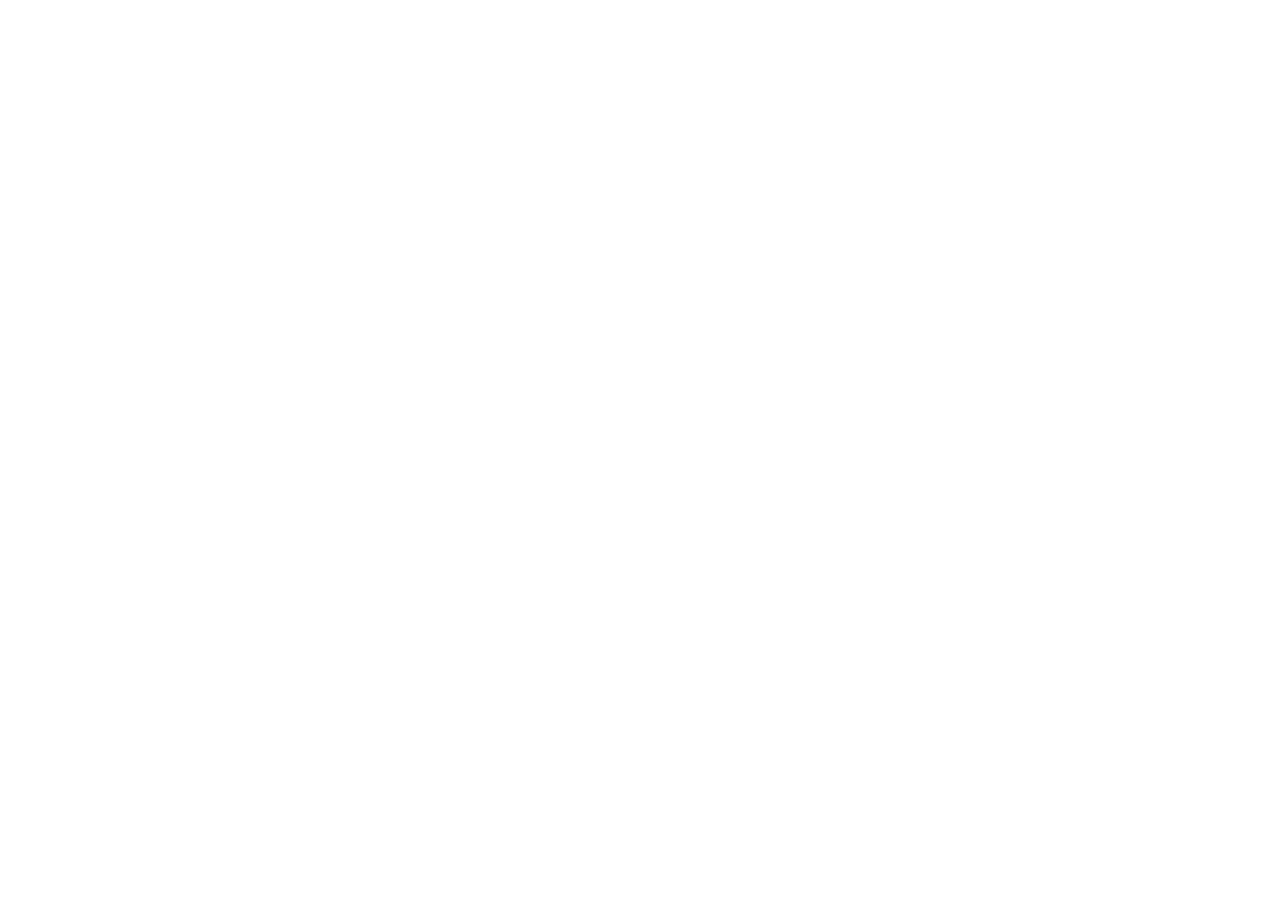
==== Mission-01/index.html @ 003f2e6d "과제파일 세팅" ====
<!-- HTML 작성 -->
<!DOCTYPE html>
<html lang="ko">
<head>
    <meta charset="UTF-8">
    <meta http-equiv="X-UA-Compatible" content="IE=edge">
    <meta name="viewport" content="width=device-width, initial-scale=1.0">
    <link rel="stylesheet" href="./stylesheets/common/base.css">
    <link rel="stylesheet" href="./stylesheets/common/discovery.css">
    <title>오늘의 발견</title>
   
</head>
<body>
    
</body>
</html>
---- Mission-01/stylesheets/common/base.css ----
/* Base 스타일 작성 */
* {
    box-sizing: border-box;
}
---- Mission-01/stylesheets/common/discovery.css ----
/* 오늘의 발견 */
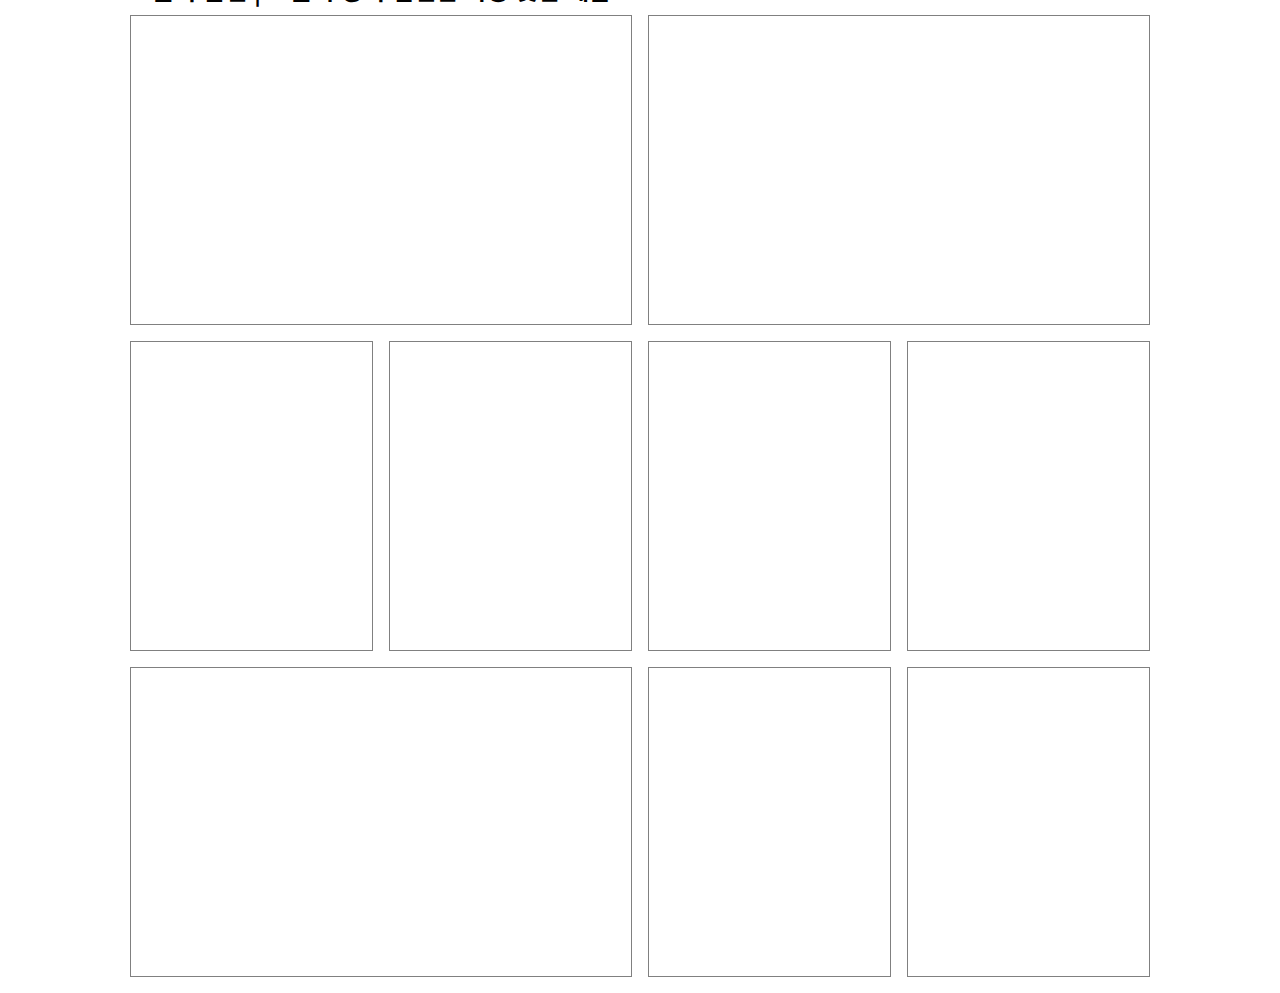
==== commit 617b3301: "1차 뼈대 파비콘, 뷰포트 설정.. 질문해보자" ====
--- a/Mission-01/index.html
+++ b/Mission-01/index.html
@@ -1,16 +1,54 @@
 <!-- HTML 작성 -->
 <!DOCTYPE html>
 <html lang="ko">
-<head>
-    <meta charset="UTF-8">
-    <meta http-equiv="X-UA-Compatible" content="IE=edge">
-    <meta name="viewport" content="width=device-width, initial-scale=1.0">
-    <link rel="stylesheet" href="./stylesheets/common/base.css">
-    <link rel="stylesheet" href="./stylesheets/common/discovery.css">
+  <head>
+    <meta charset="UTF-8" />
+    <meta http-equiv="X-UA-Compatible" content="IE=edge" />
+    <meta name="viewport" content="width=device-width, initial-scale=1.0" />
+    <link rel="stylesheet" href="./stylesheets/main.css" />
+    <link rel="stylesheet" href="./stylesheets/common/base.css" />
+    <link rel="stylesheet" href="./stylesheets/pages/discovery.css" />
+    <link rel="icon" href="./assets/favicon/favicon.ico" />
     <title>오늘의 발견</title>
-   
-</head>
-<body>
-    
-</body>
-</html>+  </head>
+
+  <body>
+    <div class="wrap">
+      <div class="layout">
+        <!-- Header -->
+        <header class="header">
+          <h1 class="logo">
+            <a href="https://www.coupang.com/" title="coupang-내가 잘사는 이유">
+              <img src="assets/logo/logo.png" alt="coupang-logo" />
+            </a>
+          </h1>
+        </header>
+        <!-- main -->
+        <main class="main">
+          <!-- discovery -->
+          <section class="discovery">
+            <div class="d-title">
+              <h2>
+                오늘의 발견
+                <span aria-hidden="true">|</span>
+                <span>오늘 쿠팡이 엄선한 가장 핫한 제품</span>
+              </h2>
+            </div>
+
+            <ul class="discovery-wrap">
+              <li class="d-list-item wide"></li>
+              <li class="d-list-item wide"></li>
+              <li class="d-list-item"></li>
+              <li class="d-list-item"></li>
+              <li class="d-list-item"></li>
+              <li class="d-list-item"></li>
+              <li class="d-list-item wide"></li>
+              <li class="d-list-item"></li>
+              <li class="d-list-item"></li>
+            </ul>
+          </section>
+        </main>
+      </div>
+    </div>
+  </body>
+</html>
--- a/Mission-01/stylesheets/main.css
+++ b/Mission-01/stylesheets/main.css
@@ -0,0 +1,6 @@
+/* 공통 스타일 */
+@import url("./common/theme.css");
+@import url("./common/base.css");
+
+/* 페이지별 스타일 */
+@import url("./pages/discovery.css");--- a/Mission-01/stylesheets/common/base.css
+++ b/Mission-01/stylesheets/common/base.css
@@ -1,4 +1,80 @@
 /* Base 스타일 작성 */
+
+/*Noto Sans KR 폰트*/
+@import url("https://fonts.googleapis.com/css2?family=Noto+Sans+KR:wght@100;300;400;500;700;900&display=swap");
+
 * {
-    box-sizing: border-box;
-}+  box-sizing: border-box;
+  font-family: "Noto Sans KR", sans-serif;
+  margin: 0;
+  padding: 0;
+}
+
+li {
+  list-style: none;
+}
+
+body {
+}
+
+.wrap {
+  position: relative;
+  top: 0;
+  left: 0;
+  height: 100vh;
+}
+
+.layout {
+  position: absolute;
+  top: 50%;
+  left: 50%;
+  transform: translate(-50%, -50%);
+  width: 1020px;
+  /* border: 1px solid red; */
+}
+
+/* header */
+.header {
+}
+
+/* main */
+
+/* section discovery */
+.discovery {
+}
+/* title */
+
+.discovery .d-title {
+  margin-bottom: 8px;
+}
+.discovery .d-title h2 {
+}
+.discovery .d-title h2 span {
+}
+
+.discovery .discovery-wrap {
+  overflow: hidden;
+  /* border: 2px solid black; */
+}
+
+.discovery .discovery-wrap li {
+  float: left;
+
+  margin: 0 16px 16px 0;
+  /* margin-bottom: 16px; */
+
+  /* margin-right: 16px; */
+  border: 1px solid gray;
+  width: 243px;
+  height: 310px;
+}
+
+.discovery .discovery-wrap li:nth-child(2),
+.discovery .discovery-wrap li:nth-child(6),
+.discovery .discovery-wrap li:nth-child(9) {
+  margin-right: 0;
+}
+
+.discovery .discovery-wrap li.wide {
+  width: 502px;
+}
--- a/Mission-01/stylesheets/pages/discovery.css
+++ b/Mission-01/stylesheets/pages/discovery.css
@@ -0,0 +1,2 @@
+/* CSS 작성 */
+/* 오늘의발견 */
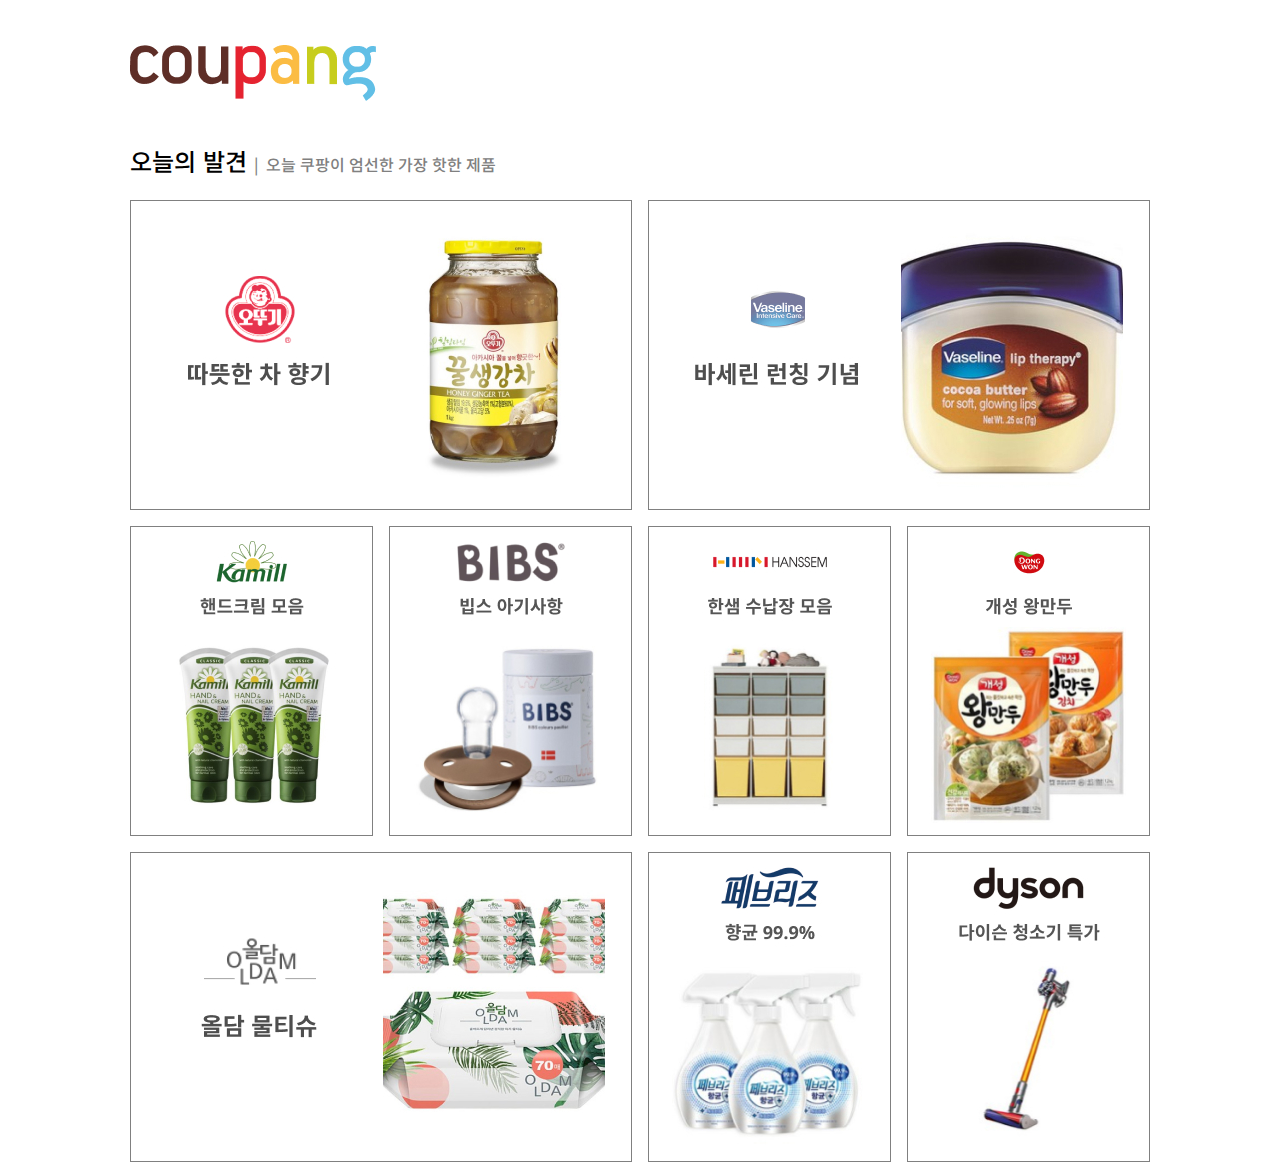
==== commit a0b68c9e: "1.1 저장" ====
--- a/Mission-01/index.html
+++ b/Mission-01/index.html
@@ -36,15 +36,33 @@
             </div>
 
             <ul class="discovery-wrap">
-              <li class="d-list-item wide"></li>
-              <li class="d-list-item wide"></li>
-              <li class="d-list-item"></li>
-              <li class="d-list-item"></li>
-              <li class="d-list-item"></li>
-              <li class="d-list-item"></li>
-              <li class="d-list-item wide"></li>
-              <li class="d-list-item"></li>
-              <li class="d-list-item"></li>
+              <li class="d-list-item wide">
+                <a href="/"><img src="./assets/discovery/honeytea.jpg" alt="꿀차"/></a>
+              </li>
+              <li class="d-list-item wide">
+                 <a href="/"><img src="./assets/discovery/vaseline.jpg" alt="바세린"/></a>
+              </li>
+              <li class="d-list-item">
+                <a href="/"><img src="./assets/discovery/handcream.jpg" alt="핸드크림"/></a>
+              </li>
+              <li class="d-list-item">
+                <a href="/"><img src="./assets/discovery/bibs.jpg" alt="빕스"/></a>
+              </li>
+              <li class="d-list-item">
+                <a href="/"><img src="./assets/discovery/hanssem.jpg" alt="수납장"/></a>
+              </li>
+              <li class="d-list-item">
+                <a href="/"><img src="./assets/discovery/dumpling.jpg" alt="만두"/></a>
+              </li>
+              <li class="d-list-item wide">
+                <a href="/"><img src="./assets/discovery/wettissue.jpg" alt="물티슈"/></a>
+              </li>
+              <li class="d-list-item">
+                <a href="/"><img src="./assets/discovery/febreze.jpg" alt="페브리즈"/></a>
+              </li>
+              <li class="d-list-item">
+                <a href="/"><img src="./assets/discovery/dyson.jpg" alt="다이슨"/></a>
+              </li>
             </ul>
           </section>
         </main>
--- a/Mission-01/stylesheets/common/base.css
+++ b/Mission-01/stylesheets/common/base.css
@@ -10,71 +10,13 @@
   padding: 0;
 }
 
+a {
+  display: block;
+}
+
 li {
   list-style: none;
 }
 
 body {
 }
-
-.wrap {
-  position: relative;
-  top: 0;
-  left: 0;
-  height: 100vh;
-}
-
-.layout {
-  position: absolute;
-  top: 50%;
-  left: 50%;
-  transform: translate(-50%, -50%);
-  width: 1020px;
-  /* border: 1px solid red; */
-}
-
-/* header */
-.header {
-}
-
-/* main */
-
-/* section discovery */
-.discovery {
-}
-/* title */
-
-.discovery .d-title {
-  margin-bottom: 8px;
-}
-.discovery .d-title h2 {
-}
-.discovery .d-title h2 span {
-}
-
-.discovery .discovery-wrap {
-  overflow: hidden;
-  /* border: 2px solid black; */
-}
-
-.discovery .discovery-wrap li {
-  float: left;
-
-  margin: 0 16px 16px 0;
-  /* margin-bottom: 16px; */
-
-  /* margin-right: 16px; */
-  border: 1px solid gray;
-  width: 243px;
-  height: 310px;
-}
-
-.discovery .discovery-wrap li:nth-child(2),
-.discovery .discovery-wrap li:nth-child(6),
-.discovery .discovery-wrap li:nth-child(9) {
-  margin-right: 0;
-}
-
-.discovery .discovery-wrap li.wide {
-  width: 502px;
-}
--- a/Mission-01/stylesheets/pages/discovery.css
+++ b/Mission-01/stylesheets/pages/discovery.css
@@ -1,2 +1,99 @@
 /* CSS 작성 */
 /* 오늘의발견 */
+
+.wrap {
+    position: relative;
+    top: 0;
+    left: 0;
+    height: 100vh;
+  }
+  
+  .layout {
+    position: absolute;
+    top: 50%;
+    left: 50%;
+    transform: translate(-50%, -50%);
+    width: 1020px;
+    max-height: 90vh;
+    /* border: 1px solid red; */
+  }
+  
+  /* header */
+  .header {
+    margin-bottom: 48px;
+  }
+  
+  .logo a {
+      height: 56px;
+  }
+  /* main */
+  
+  /* section discovery */
+  .discovery {
+  }
+  /* title */
+  
+  .discovery .d-title {
+      margin-bottom: 24px;
+  }
+  .discovery .d-title h2 {
+    font-weight: 500;
+    font-size: 24px;
+    line-height: 1;
+    vertical-align: middle;
+  
+  }
+  .discovery .d-title h2 span {
+    display: inline-block;
+    font-size: 16px;
+    color: gray;
+    line-height: 24px;
+  }
+  
+  .discovery .discovery-wrap {
+    overflow: hidden;
+    /* border: 2px solid black; */
+  }
+  
+  .discovery .discovery-wrap li {
+    float: left;
+  
+    margin: 0 16px 16px 0;
+    /* margin-bottom: 16px; */
+  
+    /* margin-right: 16px; */
+    border: 1px solid gray;
+    width: 243px;
+    height: 310px;
+  }
+  
+  .discovery .discovery-wrap li:hover {
+    border-color: blue;
+  }
+  
+  .discovery .discovery-wrap li:nth-child(2),
+  .discovery .discovery-wrap li:nth-child(6),
+  .discovery .discovery-wrap li:nth-child(9) {
+    margin-right: 0;
+  }
+  
+  .discovery .discovery-wrap li:nth-child(7),
+  .discovery .discovery-wrap li:nth-child(8),
+  .discovery .discovery-wrap li:nth-child(9) {
+    margin-bottom: 0;
+  }
+  
+  .discovery .discovery-wrap li.wide {
+    width: 502px;
+  }
+  
+  .discovery .discovery-wrap li a {
+  }
+  .discovery .discovery-wrap li a img {
+    padding: 14px 22px 14px 21px;
+  }
+  
+  .discovery .discovery-wrap li.wide a img {
+    padding: 20px 28px;
+  }
+  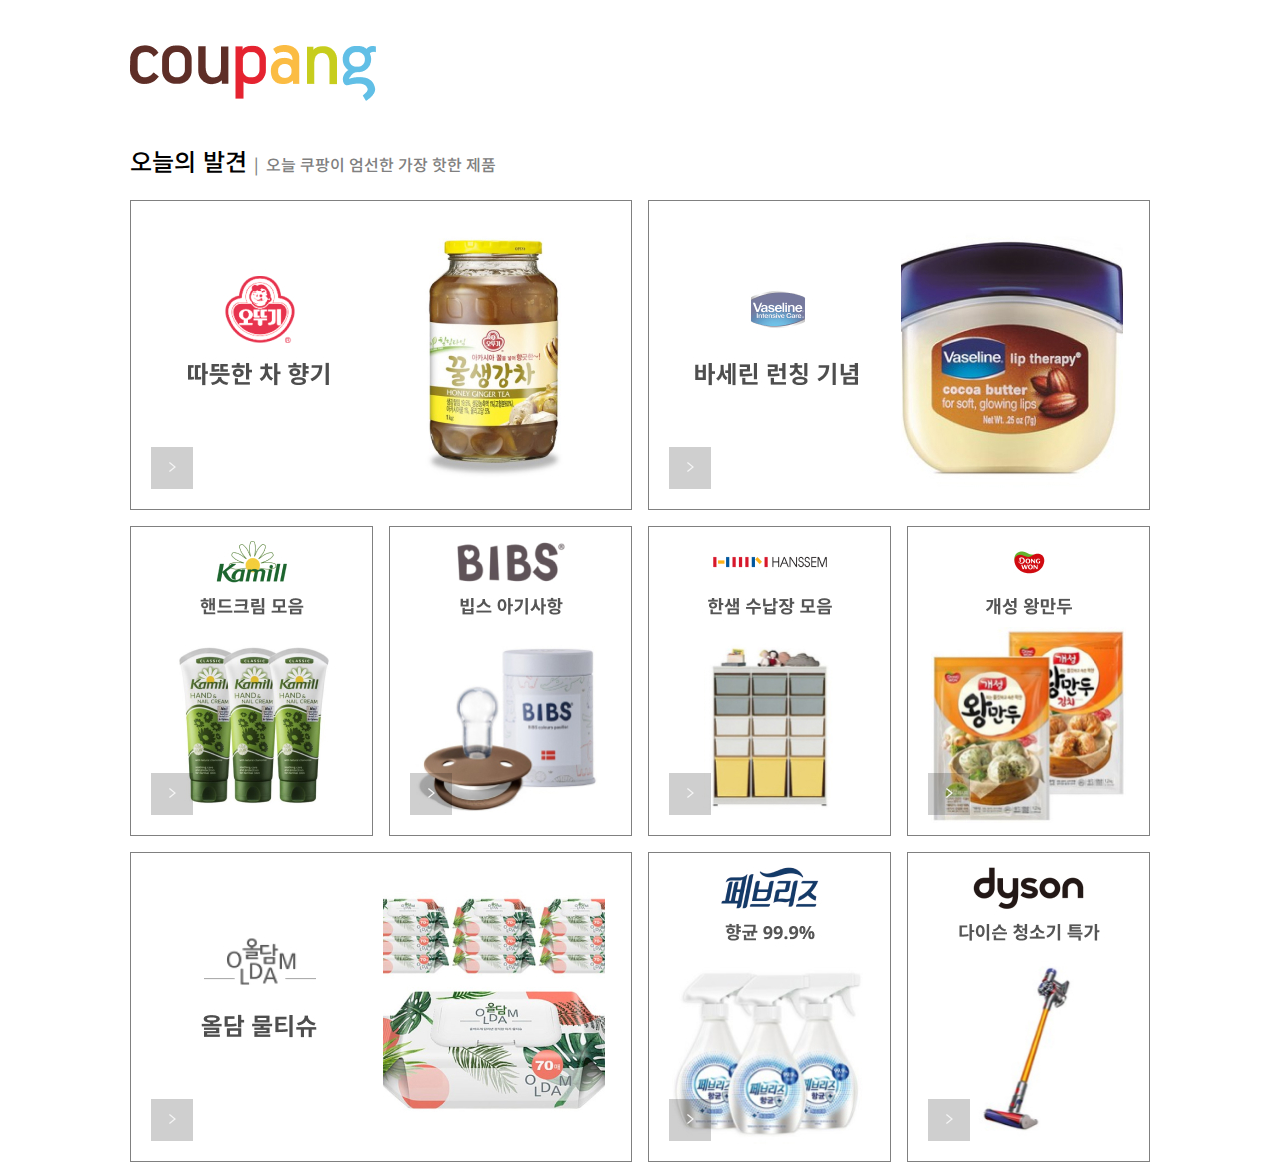
==== commit 20316071: "테스트파일 추가+ 기타수정 레이아웃 감싸는 랩 지워버림" ====
--- a/Mission-01/index.html
+++ b/Mission-01/index.html
@@ -5,15 +5,21 @@
     <meta charset="UTF-8" />
     <meta http-equiv="X-UA-Compatible" content="IE=edge" />
     <meta name="viewport" content="width=device-width, initial-scale=1.0" />
+   
+    <link rel="preconnect" href="https://fonts.googleapis.com"/>
+    <link rel="preconnect" href="https://fonts.gstatic.com" crossorigin/>
+    <link href="https://fonts.googleapis.com/css2?family=Noto+Sans+KR:wght@100;300;400;500;700;900&display=swap" rel="stylesheet" />
+   
     <link rel="stylesheet" href="./stylesheets/main.css" />
     <link rel="stylesheet" href="./stylesheets/common/base.css" />
     <link rel="stylesheet" href="./stylesheets/pages/discovery.css" />
+    
     <link rel="icon" href="./assets/favicon/favicon.ico" />
+   
     <title>오늘의 발견</title>
   </head>
 
   <body>
-    <div class="wrap">
       <div class="layout">
         <!-- Header -->
         <header class="header">
@@ -67,6 +73,5 @@
           </section>
         </main>
       </div>
-    </div>
   </body>
 </html>
--- a/Mission-01/stylesheets/common/base.css
+++ b/Mission-01/stylesheets/common/base.css
@@ -1,7 +1,7 @@
 /* Base 스타일 작성 */
 
 /*Noto Sans KR 폰트*/
-@import url("https://fonts.googleapis.com/css2?family=Noto+Sans+KR:wght@100;300;400;500;700;900&display=swap");
+/* @import url("https://fonts.googleapis.com/css2?family=Noto+Sans+KR:wght@100;300;400;500;700;900&display=swap"); */
 
 * {
   box-sizing: border-box;
@@ -17,6 +17,3 @@
 li {
   list-style: none;
 }
-
-body {
-}
--- a/Mission-01/stylesheets/pages/discovery.css
+++ b/Mission-01/stylesheets/pages/discovery.css
@@ -1,99 +1,128 @@
 /* CSS 작성 */
 /* 오늘의발견 */
 
-.wrap {
-    position: relative;
-    top: 0;
-    left: 0;
-    height: 100vh;
-  }
-  
-  .layout {
-    position: absolute;
-    top: 50%;
-    left: 50%;
-    transform: translate(-50%, -50%);
-    width: 1020px;
-    max-height: 90vh;
-    /* border: 1px solid red; */
-  }
-  
-  /* header */
-  .header {
-    margin-bottom: 48px;
-  }
-  
-  .logo a {
-      height: 56px;
-  }
-  /* main */
-  
-  /* section discovery */
-  .discovery {
-  }
-  /* title */
-  
-  .discovery .d-title {
-      margin-bottom: 24px;
-  }
-  .discovery .d-title h2 {
-    font-weight: 500;
-    font-size: 24px;
-    line-height: 1;
-    vertical-align: middle;
-  
-  }
-  .discovery .d-title h2 span {
-    display: inline-block;
-    font-size: 16px;
-    color: gray;
-    line-height: 24px;
-  }
-  
-  .discovery .discovery-wrap {
-    overflow: hidden;
-    /* border: 2px solid black; */
-  }
-  
-  .discovery .discovery-wrap li {
-    float: left;
-  
-    margin: 0 16px 16px 0;
-    /* margin-bottom: 16px; */
-  
-    /* margin-right: 16px; */
-    border: 1px solid gray;
-    width: 243px;
-    height: 310px;
-  }
-  
-  .discovery .discovery-wrap li:hover {
-    border-color: blue;
-  }
-  
-  .discovery .discovery-wrap li:nth-child(2),
-  .discovery .discovery-wrap li:nth-child(6),
-  .discovery .discovery-wrap li:nth-child(9) {
-    margin-right: 0;
-  }
-  
-  .discovery .discovery-wrap li:nth-child(7),
-  .discovery .discovery-wrap li:nth-child(8),
-  .discovery .discovery-wrap li:nth-child(9) {
-    margin-bottom: 0;
-  }
-  
-  .discovery .discovery-wrap li.wide {
-    width: 502px;
-  }
-  
-  .discovery .discovery-wrap li a {
-  }
-  .discovery .discovery-wrap li a img {
-    padding: 14px 22px 14px 21px;
-  }
-  
-  .discovery .discovery-wrap li.wide a img {
-    padding: 20px 28px;
-  }
-  +body {
+  position: relative;
+  top: 0;
+  left: 0;
+  height: 100vh;
+}
+
+.layout {
+  position: absolute;
+  top: 50%;
+  left: 50%;
+  transform: translate(-50%, -50%);
+  width: 1020px;
+  max-height: 90vh;
+  /* border: 1px solid red; */
+}
+
+/* header */
+.header {
+  margin-bottom: 48px;
+}
+
+.logo a {
+  height: 56px;
+}
+/* main */
+
+/* section discovery */
+.discovery {
+}
+/* title */
+
+.discovery .d-title {
+  margin-bottom: 24px;
+}
+.discovery .d-title h2 {
+  font-weight: 500;
+  font-size: 24px;
+  line-height: 1;
+  vertical-align: middle;
+}
+.discovery .d-title h2 span {
+  display: inline-block;
+  font-size: 16px;
+  color: gray;
+  line-height: 24px;
+}
+
+.discovery .discovery-wrap {
+  overflow: hidden;
+  /* border: 2px solid black; */
+}
+
+.discovery .discovery-wrap li {
+  position: relative;
+  float: left;
+  margin: 0 16px 16px 0;
+  border: 1px solid gray;
+  width: 243px;
+  height: 310px;
+}
+
+
+
+.discovery .discovery-wrap li a::after {
+  content: url(../../assets/icon/angle-right-square.svg);
+  position: absolute;
+  display: block;
+  left: 20px;
+  bottom: 20px;
+  width: 42px;
+  height: 42px;
+  background-color: #00000030;
+}
+
+.discovery .discovery-wrap li
+
+:hover,
+.discovery .discovery-wrap li a:focus {
+  border-color: blue;
+  transition: 1s;
+
+}
+
+/* .discovery .discovery-wrap li a:focus{
+  border: 2px solid violet;
+}  */
+
+.discovery .discovery-wrap li:hover a::after {
+  content: "구매하기" url(../../assets/icon/angle-right-square.svg);
+  text-align: center;
+  font-size: 14px;
+  display: block;
+  text-decoration: none;
+  /* line-height: 42px; */
+  color:white;
+  width: 112px;
+  background-color: blue;
+}
+
+.discovery .discovery-wrap li:nth-child(2),
+.discovery .discovery-wrap li:nth-child(6),
+.discovery .discovery-wrap li:nth-child(9) {
+  margin-right: 0;
+}
+
+.discovery .discovery-wrap li:nth-child(7),
+.discovery .discovery-wrap li:nth-child(8),
+.discovery .discovery-wrap li:nth-child(9) {
+  margin-bottom: 0;
+}
+
+.discovery .discovery-wrap li.wide {
+  width: 502px;
+}
+
+.discovery .discovery-wrap li a {
+}
+.discovery .discovery-wrap li a img {
+  padding: 14px 22px 14px 21px;
+}
+
+.discovery .discovery-wrap li.wide a img {
+  padding: 20px 28px;
+}
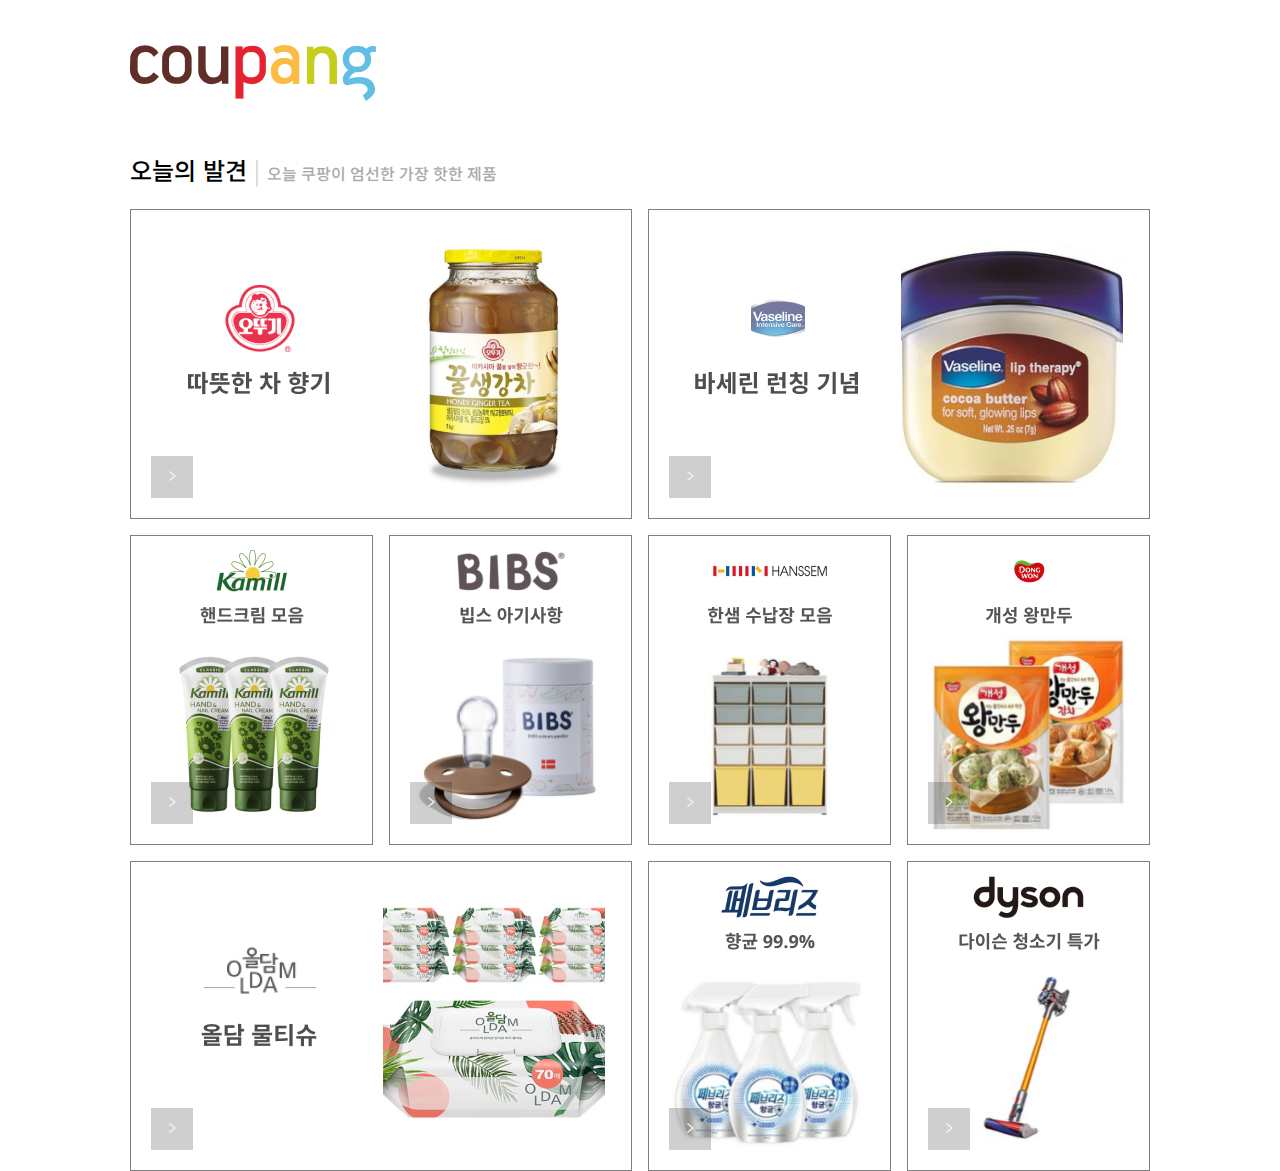
==== commit 5a22cddd: "color 선언 완..." ====
--- a/Mission-01/index.html
+++ b/Mission-01/index.html
@@ -12,6 +12,7 @@
    
     <link rel="stylesheet" href="./stylesheets/main.css" />
     <link rel="stylesheet" href="./stylesheets/common/base.css" />
+    <link rel="stylesheet" href="./stylesheets/common/theme.css"/>
     <link rel="stylesheet" href="./stylesheets/pages/discovery.css" />
     
     <link rel="icon" href="./assets/favicon/favicon.ico" />
@@ -36,8 +37,8 @@
             <div class="d-title">
               <h2>
                 오늘의 발견
-                <span aria-hidden="true">|</span>
-                <span>오늘 쿠팡이 엄선한 가장 핫한 제품</span>
+                <strong aria-hidden="true">|</strong>
+                <em>오늘 쿠팡이 엄선한 가장 핫한 제품</em>
               </h2>
             </div>
 
--- a/Mission-01/stylesheets/common/base.css
+++ b/Mission-01/stylesheets/common/base.css
@@ -9,10 +9,10 @@
   margin: 0;
   padding: 0;
 }
-
+/* 
 a {
   display: block;
-}
+} */
 
 li {
   list-style: none;
--- a/Mission-01/stylesheets/common/theme.css
+++ b/Mission-01/stylesheets/common/theme.css
@@ -0,0 +1,93 @@
+/* Theme 스타일 작성 */
+
+
+:root {
+    /* color */
+
+
+    /* opacity */
+   
+    --color-opacity-20 : #00000033;
+
+
+    /* gray  */
+    --color-gray-100: #f3f3f3;
+    --color-gray-200: #E7E7E7;
+    --color-gray-300: #DCDCDC;
+    --color-gray-400: #D0D0D0;
+    --color-gray-500: #C4C4C4;
+    --color-gray-600: #AAA9A9;
+    --color-gray-700: #767676;
+    --color-gray-800: #4E4E4E;
+    --color-gray-900: #272727;
+
+   /* blue */
+   --color-blue-100: #CCEAFA;
+   --color-blue-200: #65CDE3;
+   --color-blue-300: #61BFE6;
+   --color-blue-400: #33ABE9;
+   --color-blue-500: #0096E4;
+   --color-blue-600: #0074E9;
+   --color-blue-700: #005A89;
+   --color-blue-800: #003C5B;
+   --color-blue-900: #001E2E;
+
+   /* red */
+   --color-red-100: #FAD3D6;
+   --color-red-200: #F5A7AC;
+   --color-red-300: #EF7B83;
+   --color-red-400: #EA4F59;
+   --color-red-500: #E52330;
+   --color-red-600: #B71C26;
+   --color-red-700: #89151D;
+   --color-red-800: #5C0E13;
+   --color-red-900: #2E070A;
+
+   /* yellow */
+   --color-yellow-100: #FEF2D9;
+   --color-yellow-200: #FDE4B4;
+   --color-yellow-300: #FDD78E;
+   --color-yellow-400: #FCC969;
+   --color-yellow-500: #FBBC43;
+   --color-yellow-600: #FF9B05;
+   --color-yellow-700: #977128;
+   --color-yellow-800: #644B1B;
+   --color-yellow-900: #32260D;
+
+   /* green */
+   --color-green-100: #F4F5D2;
+   --color-green-200: #E9EBA5;
+   --color-green-300: #DDE177;
+   --color-green-400: #D2D74A;
+   --color-green-500: #C7CD1D;
+   --color-green-600: #9FA417;
+   --color-green-700: #777B11;
+   --color-green-800: #50520C;
+   --color-green-900: #282906;
+
+    /* brown */
+    --color-brown-100: #DFD5D4;
+    --color-brown-200: #BFABA9;
+    --color-brown-300: #9D7A6D;
+    --color-brown-400: #7E5852;
+    --color-brown-500: #5E2E27;
+    --color-brown-600: #4B251F;
+    --color-brown-700: #381C17;
+    --color-brown-800: #261210;
+    --color-brown-900: #130908;
+ 
+     /* Purple */
+   --color-Purple-100: #DFD8F2;
+   --color-Purple-200: #BEB0E6;
+   --color-Purple-300: #9E89D9;
+   --color-Purple-400: #7D61CD;
+   --color-Purple-500: #5D3AC0;
+   --color-Purple-600: #4A2E9A;
+   --color-Purple-700: #382373;
+   --color-Purple-800: #25174D;
+   --color-Purple-900: #130C26;
+
+
+}
+
+
--- a/Mission-01/stylesheets/pages/discovery.css
+++ b/Mission-01/stylesheets/pages/discovery.css
@@ -31,22 +31,31 @@
 /* section discovery */
 .discovery {
 }
+
 /* title */
 
 .discovery .d-title {
   margin-bottom: 24px;
 }
 .discovery .d-title h2 {
+  vertical-align: middle;
   font-weight: 500;
   font-size: 24px;
-  line-height: 1;
+  line-height: 24px;
   vertical-align: middle;
 }
-.discovery .d-title h2 span {
-  display: inline-block;
+.discovery .d-title h2 strong {
+  font-weight: 100;
+  color:var(--color-gray-600);
+  text-decoration: none;
+}
+
+.discovery .d-title h2 em {
+  font-style: normal;
   font-size: 16px;
-  color: gray;
+  color:var(--color-gray-600);
   line-height: 24px;
+
 }
 
 .discovery .discovery-wrap {
@@ -76,13 +85,10 @@
   background-color: #00000030;
 }
 
-.discovery .discovery-wrap li
-
-:hover,
-.discovery .discovery-wrap li a:focus {
-  border-color: blue;
-  transition: 1s;
-
+.discovery .discovery-wrap li:hover,
+.discovery .discovery-wrap li:focus {
+  border-color: var(--color-blue-600);
+  transition: 0.5s;
 }
 
 /* .discovery .discovery-wrap li a:focus{
@@ -98,7 +104,7 @@
   /* line-height: 42px; */
   color:white;
   width: 112px;
-  background-color: blue;
+  background-color: var(--color-blue-600);
 }
 
 .discovery .discovery-wrap li:nth-child(2),
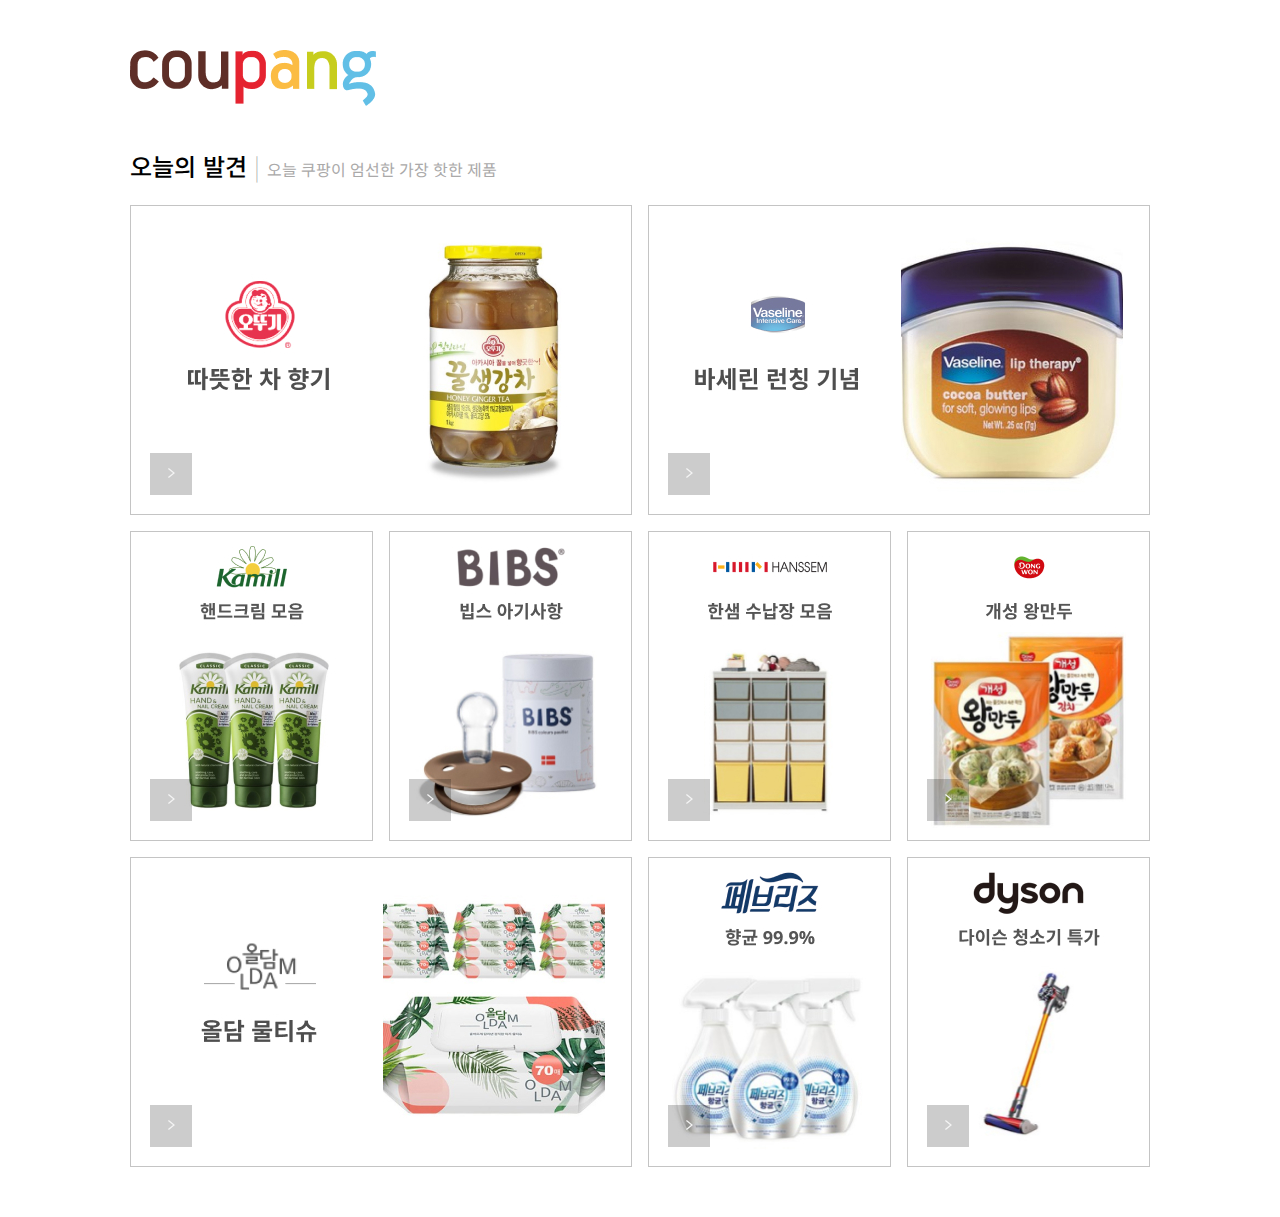
==== commit 7a93a314: "미션1완성" ====
--- a/Mission-01/index.html
+++ b/Mission-01/index.html
@@ -5,7 +5,10 @@
     <meta charset="UTF-8" />
     <meta http-equiv="X-UA-Compatible" content="IE=edge" />
     <meta name="viewport" content="width=device-width, initial-scale=1.0" />
-   
+    <title>오늘의 발견</title>
+
+    <link rel="icon" href="./assets/favicon/favicon.ico" />
+
     <link rel="preconnect" href="https://fonts.googleapis.com"/>
     <link rel="preconnect" href="https://fonts.gstatic.com" crossorigin/>
     <link href="https://fonts.googleapis.com/css2?family=Noto+Sans+KR:wght@100;300;400;500;700;900&display=swap" rel="stylesheet" />
@@ -15,9 +18,8 @@
     <link rel="stylesheet" href="./stylesheets/common/theme.css"/>
     <link rel="stylesheet" href="./stylesheets/pages/discovery.css" />
     
-    <link rel="icon" href="./assets/favicon/favicon.ico" />
    
-    <title>오늘의 발견</title>
+  
   </head>
 
   <body>
@@ -26,7 +28,7 @@
         <header class="header">
           <h1 class="logo">
             <a href="https://www.coupang.com/" title="coupang-내가 잘사는 이유">
-              <img src="assets/logo/logo.png" alt="coupang-logo" />
+              <img src="./assets/logo/logo.png" alt="coupang-logo" />
             </a>
           </h1>
         </header>
@@ -34,41 +36,59 @@
         <main class="main">
           <!-- discovery -->
           <section class="discovery">
-            <div class="d-title">
+            <div class="d-title"> 
               <h2>
                 오늘의 발견
                 <strong aria-hidden="true">|</strong>
                 <em>오늘 쿠팡이 엄선한 가장 핫한 제품</em>
               </h2>
             </div>
-
+      <!-- discovery list -->
             <ul class="discovery-wrap">
               <li class="d-list-item wide">
-                <a href="/"><img src="./assets/discovery/honeytea.jpg" alt="꿀차"/></a>
+                <a href="/">
+                  <img src="./assets/discovery/honeytea.jpg" alt="꿀차"/>
+                </a>
               </li>
               <li class="d-list-item wide">
-                 <a href="/"><img src="./assets/discovery/vaseline.jpg" alt="바세린"/></a>
+                 <a href="/">
+                  <img src="./assets/discovery/vaseline.jpg" alt="바세린"/>
+                </a>
               </li>
               <li class="d-list-item">
-                <a href="/"><img src="./assets/discovery/handcream.jpg" alt="핸드크림"/></a>
+                <a href="/">
+                  <img src="./assets/discovery/handcream.jpg" alt="핸드크림"/>
+                </a>
               </li>
               <li class="d-list-item">
-                <a href="/"><img src="./assets/discovery/bibs.jpg" alt="빕스"/></a>
+                <a href="/">
+                  <img src="./assets/discovery/bibs.jpg" alt="빕스"/>
+                </a>
               </li>
               <li class="d-list-item">
-                <a href="/"><img src="./assets/discovery/hanssem.jpg" alt="수납장"/></a>
+                <a href="/">
+                  <img src="./assets/discovery/hanssem.jpg" alt="수납장"/>
+                </a>
               </li>
               <li class="d-list-item">
-                <a href="/"><img src="./assets/discovery/dumpling.jpg" alt="만두"/></a>
+                <a href="/">
+                  <img src="./assets/discovery/dumpling.jpg" alt="만두"/>
+                </a>
               </li>
               <li class="d-list-item wide">
-                <a href="/"><img src="./assets/discovery/wettissue.jpg" alt="물티슈"/></a>
+                <a href="/">
+                  <img src="./assets/discovery/wettissue.jpg" alt="물티슈"/>
+                </a>
               </li>
               <li class="d-list-item">
-                <a href="/"><img src="./assets/discovery/febreze.jpg" alt="페브리즈"/></a>
+                <a href="/">
+                  <img src="./assets/discovery/febreze.jpg" alt="페브리즈"/>
+                </a>
               </li>
               <li class="d-list-item">
-                <a href="/"><img src="./assets/discovery/dyson.jpg" alt="다이슨"/></a>
+                <a href="/">
+                  <img src="./assets/discovery/dyson.jpg" alt="다이슨"/>
+                </a>
               </li>
             </ul>
           </section>
--- a/Mission-01/stylesheets/common/base.css
+++ b/Mission-01/stylesheets/common/base.css
@@ -5,7 +5,7 @@
 
 * {
   box-sizing: border-box;
-  font-family: "Noto Sans KR", sans-serif;
+  font-family: 'Noto Sans KR', sans-serif;
   margin: 0;
   padding: 0;
 }
--- a/Mission-01/stylesheets/pages/discovery.css
+++ b/Mission-01/stylesheets/pages/discovery.css
@@ -2,20 +2,13 @@
 /* 오늘의발견 */
 
 body {
-  position: relative;
-  top: 0;
-  left: 0;
-  height: 100vh;
+  font-family: 'Noto Sans KR', sans-serif;
+  /* height: 100vh; */
 }
 
 .layout {
-  position: absolute;
-  top: 50%;
-  left: 50%;
-  transform: translate(-50%, -50%);
+  margin: 50px auto;
   width: 1020px;
-  max-height: 90vh;
-  /* border: 1px solid red; */
 }
 
 /* header */
@@ -23,7 +16,12 @@
   margin-bottom: 48px;
 }
 
+.logo {
+  height: 56px;
+}
+
 .logo a {
+  display:inline-block;
   height: 56px;
 }
 /* main */
@@ -38,11 +36,9 @@
   margin-bottom: 24px;
 }
 .discovery .d-title h2 {
-  vertical-align: middle;
   font-weight: 500;
   font-size: 24px;
   line-height: 24px;
-  vertical-align: middle;
 }
 .discovery .d-title h2 strong {
   font-weight: 100;
@@ -52,11 +48,17 @@
 
 .discovery .d-title h2 em {
   font-style: normal;
+  font-weight: 400;
   font-size: 16px;
   color:var(--color-gray-600);
   line-height: 24px;
 
 }
+
+
+/* ----list start----- */
+
+
 
 .discovery .discovery-wrap {
   overflow: hidden;
@@ -67,44 +69,61 @@
   position: relative;
   float: left;
   margin: 0 16px 16px 0;
-  border: 1px solid gray;
+  /* width: 243px; */
+  /* height: 310px; */
+  /* border: 1px solid var(--color-gray-500); */
+
+
+}
+
+.discovery .discovery-wrap li a {
+  display: inline-block;
   width: 243px;
   height: 310px;
+  padding: 14px 22px 14px 21px;
+  border: 1px solid var(--color-gray-500);
 }
 
 
-
 .discovery .discovery-wrap li a::after {
-  content: url(../../assets/icon/angle-right-square.svg);
+  content: "";
+  background-image:url(../../assets/icon/angle-right-square.svg);
+  background-repeat: no-repeat;
   position: absolute;
   display: block;
+  font-family: "Noto Sans KR", sans-serif;
+
   left: 20px;
   bottom: 20px;
   width: 42px;
   height: 42px;
-  background-color: #00000030;
+
+  background-color: var(--color-opacity-20);
+
 }
 
-.discovery .discovery-wrap li:hover,
-.discovery .discovery-wrap li:focus {
+.discovery .discovery-wrap li a:hover,
+.discovery .discovery-wrap li a:focus {
   border-color: var(--color-blue-600);
-  transition: 0.5s;
 }
 
-/* .discovery .discovery-wrap li a:focus{
-  border: 2px solid violet;
-}  */
 
-.discovery .discovery-wrap li:hover a::after {
-  content: "구매하기" url(../../assets/icon/angle-right-square.svg);
+.discovery .discovery-wrap li a:focus::after,
+.discovery .discovery-wrap li a:hover::after {
+  content: '구매하기';
   text-align: center;
+  text-indent: -20px;
   font-size: 14px;
-  display: block;
+  font-weight: 300;
+  outline: none;
+ 
+  background-position: right;
   text-decoration: none;
-  /* line-height: 42px; */
+  line-height: 40px;
   color:white;
   width: 112px;
   background-color: var(--color-blue-600);
+  transition: 0.1s;
 }
 
 .discovery .discovery-wrap li:nth-child(2),
@@ -119,16 +138,7 @@
   margin-bottom: 0;
 }
 
-.discovery .discovery-wrap li.wide {
+.discovery .discovery-wrap li.wide a {
   width: 502px;
-}
-
-.discovery .discovery-wrap li a {
-}
-.discovery .discovery-wrap li a img {
-  padding: 14px 22px 14px 21px;
-}
-
-.discovery .discovery-wrap li.wide a img {
   padding: 20px 28px;
 }
